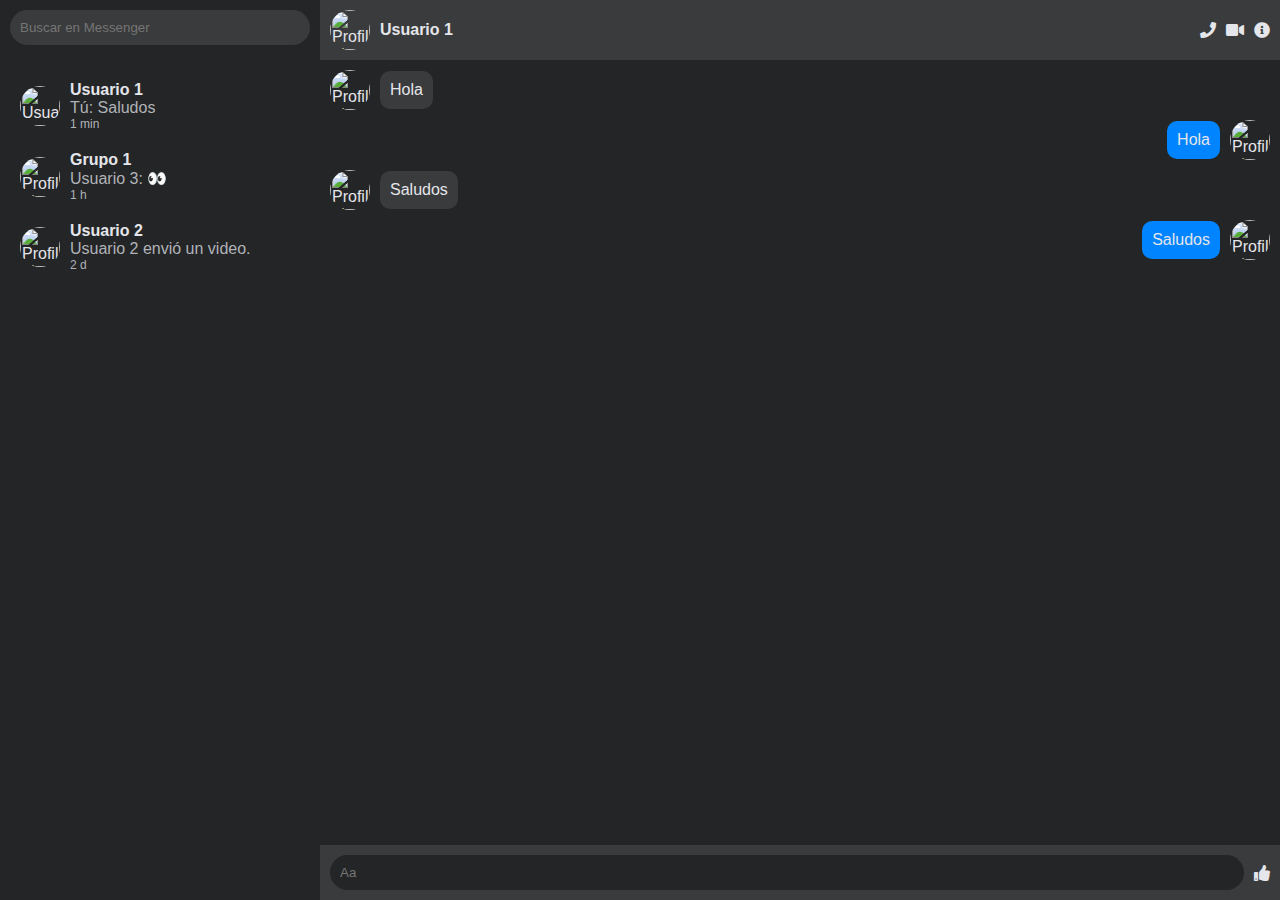
==== messages.html @ 451077d1 "upload" ====
<html></html>
 <head>
    <meta charset="UTF-8">
    <meta name="viewport" content="width=device-width, initial-scale=1.0">
  <title>
   Chat Interface
  </title>
  <link href="stylesmessage.css" rel="stylesheet"/>
  <link rel="stylesheet" href="https://cdnjs.cloudflare.com/ajax/libs/font-awesome/5.15.4/css/all.min.css">
 </head>
 <body>
  <div class="container">
   <div class="sidebar">
    <input placeholder="Buscar en Messenger" type="text"/>
    <ul class="chat-list">
     <li>
      <img alt="Usuario 1" height="40" src="https://cdn.pixabay.com/photo/2018/11/13/21/43/avatar-3814049_640.png" width="40"/>
      <div class="chat-info">
       <div class="name">
        Usuario 1
       </div>
       <div class="message">
        Tú: Saludos
       </div>
       <div class="time">
        1 min
       </div>
      </div>
     </li>

     <li>
      <img alt="Profile picture of GYM" height="40" src="https://cdn.pixabay.com/photo/2018/11/13/21/43/avatar-3814049_640.png" width="40"/>
      <div class="chat-info">
       <div class="name">
        Grupo 1
       </div>
       <div class="message">
        Usuario 3: 👀
       </div>
       <div class="time">
        1 h
       </div>
      </div>
     </li>
    
     <li>
      <img alt="Profile picture of Jesus Martinez" height="40" src="https://cdn.pixabay.com/photo/2018/11/13/21/43/avatar-3814049_640.png" width="40"/>
      <div class="chat-info">
       <div class="name">
        Usuario 2
       </div>
       <div class="message">
        Usuario 2 envió un video.
       </div>
       <div class="time">
        2 d
       </div>
      </div>
     </li>
     
    </ul>
   </div>
   <div class="chat-window">
    <div class="chat-header">
     <img alt="Profile picture of Cintya Ovalle" height="40" src="https://cdn.pixabay.com/photo/2018/11/13/21/43/avatar-3814049_640.png" width="40"/>
     <div class="name">
      Usuario 1
     </div>
     <div class="icons">
      <i class="fas fa-phone">
      </i>
      <i class="fas fa-video">
      </i>
      <i class="fas fa-info-circle">
      </i>
     </div>
    </div>
    <div class="chat-messages">
     <div class="message">
      <img alt="Profile picture of Cintya Ovalle" height="40" src="https://cdn.pixabay.com/photo/2018/11/13/21/43/avatar-3814049_640.png" width="40"/>
      <div class="text">
       Hola
      </div>
     </div>
     <div class="message sent">
      <div class="text">
       Hola
      </div>
      <img alt="Profile picture of user" src="https://placehold.co/40x40"/>
     </div>

     <div class="message">
      <img alt="Profile picture of Cintya Ovalle" height="40" src="https://cdn.pixabay.com/photo/2018/11/13/21/43/avatar-3814049_640.png" width="40"/>
      <div class="text">
       Saludos
      </div>
     </div>
   
     <div class="message sent">
      <div class="text">
       Saludos
      </div>
      <img alt="Profile picture of user" src="https://placehold.co/40x40"/>
     </div>
     
    </div>
    <div class="chat-input">
     <input placeholder="Aa" type="text"/>
     <i class="fas fa-thumbs-up">
     </i>
    </div>
   </div>
  </div>
 </body>
</html>
---- stylesmessage.css ----
body {
    margin: 0;
    font-family: Arial, sans-serif;
    background-color: #18191A;
    color: #E4E6EB;
}
.container {
    display: flex;
    height: 100vh;
}
.sidebar {
    width: 300px;
    background-color: #242526;
    padding: 10px;
    overflow-y: auto;
}
.sidebar input {
    width: 100%;
    padding: 10px;
    margin-bottom: 10px;
    border-radius: 20px;
    border: none;
    background-color: #3A3B3C;
    color: #E4E6EB;
}
.chat-list {
    list-style: none;
    padding: 0;
}
.chat-list li {
    display: flex;
    align-items: center;
    padding: 10px;
    border-radius: 10px;
    cursor: pointer;
}
.chat-list li:hover {
    background-color: #3A3B3C;
}
.chat-list img {
    width: 40px;
    height: 40px;
    border-radius: 50%;
    margin-right: 10px;
}
.chat-list .chat-info {
    flex-grow: 1;
}
.chat-list .chat-info .name {
    font-weight: bold;
}
.chat-list .chat-info .message {
    color: #B0B3B8;
}
.chat-list .chat-info .time {
    font-size: 12px;
    color: #B0B3B8;
}
.chat-window {
    flex-grow: 1;
    display: flex;
    flex-direction: column;
    background-color: #242526;
}
.chat-header {
    display: flex;
    align-items: center;
    padding: 10px;
    background-color: #3A3B3C;
}
.chat-header img {
    width: 40px;
    height: 40px;
    border-radius: 50%;
    margin-right: 10px;
}
.chat-header .name {
    font-weight: bold;
    flex-grow: 1;
}
.chat-header .icons {
    display: flex;
    align-items: center;
}
.chat-header .icons i {
    margin-left: 10px;
    cursor: pointer;
}
.chat-messages {
    flex-grow: 1;
    padding: 10px;
    overflow-y: auto;
}
.chat-messages .message {
    display: flex;
    align-items: center;
    margin-bottom: 10px;
}
.chat-messages .message img {
    width: 40px;
    height: 40px;
    border-radius: 50%;
    margin-right: 10px;
}
.chat-messages .message .text {
    background-color: #3A3B3C;
    padding: 10px;
    border-radius: 10px;
    max-width: 60%;
}
.chat-messages .message.sent .text {
    background-color: #0084FF;
    color: #E4E6EB;
    margin-left: auto;
}
.chat-messages .message.sent img {
    order: 2;
    margin-left: 10px;
    margin-right: 0;
}
.chat-input {
    display: flex;
    align-items: center;
    padding: 10px;
    background-color: #3A3B3C;
}
.chat-input input {
    flex-grow: 1;
    padding: 10px;
    border-radius: 20px;
    border: none;
    background-color: #242526;
    color: #E4E6EB;
    margin-right: 10px;
}
.chat-input i {
    cursor: pointer;
}
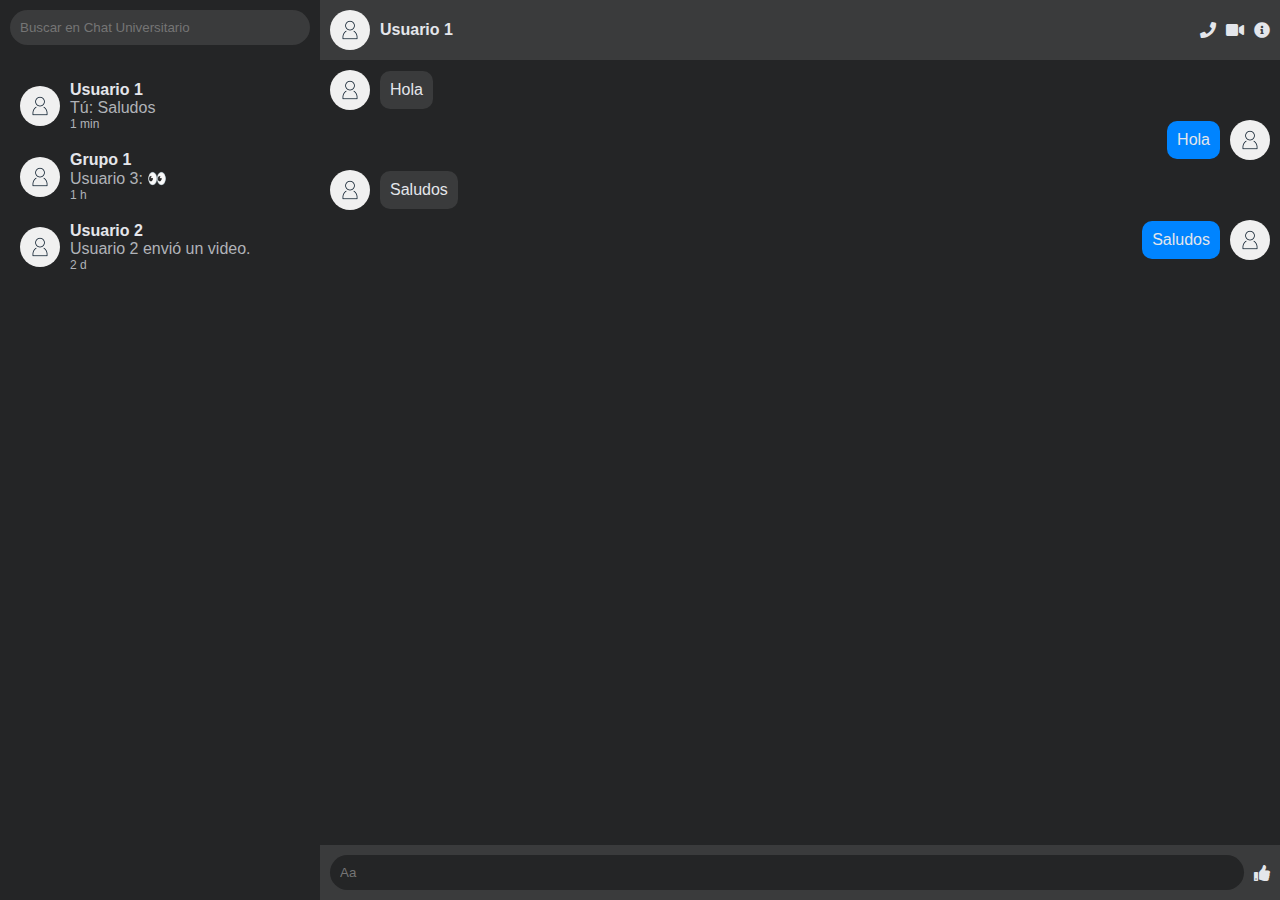
==== commit 4a88de65: "Mod-Chats" ====
--- a/messages.html
+++ b/messages.html
@@ -11,10 +11,10 @@
  <body>
   <div class="container">
    <div class="sidebar">
-    <input placeholder="Buscar en Messenger" type="text"/>
+    <input placeholder="Buscar en Chat Universitario" type="text"/>
     <ul class="chat-list">
      <li>
-      <img alt="Usuario 1" height="40" src="https://cdn.pixabay.com/photo/2018/11/13/21/43/avatar-3814049_640.png" width="40"/>
+      <img alt="Usuario 1" height="40" src="/images/mono.webp" width="40"/>
       <div class="chat-info">
        <div class="name">
         Usuario 1
@@ -26,10 +26,10 @@
         1 min
        </div>
       </div>
-     </li>
+     </li>  
 
      <li>
-      <img alt="Profile picture of GYM" height="40" src="https://cdn.pixabay.com/photo/2018/11/13/21/43/avatar-3814049_640.png" width="40"/>
+      <img alt="Profile picture of GYM" height="40" src="/images/mono.webp" width="40"/>
       <div class="chat-info">
        <div class="name">
         Grupo 1
@@ -44,7 +44,7 @@
      </li>
     
      <li>
-      <img alt="Profile picture of Jesus Martinez" height="40" src="https://cdn.pixabay.com/photo/2018/11/13/21/43/avatar-3814049_640.png" width="40"/>
+      <img alt="Profile picture of Jesus Martinez" height="40" src="/images/mono.webp" width="40"/>
       <div class="chat-info">
        <div class="name">
         Usuario 2
@@ -62,7 +62,7 @@
    </div>
    <div class="chat-window">
     <div class="chat-header">
-     <img alt="Profile picture of Cintya Ovalle" height="40" src="https://cdn.pixabay.com/photo/2018/11/13/21/43/avatar-3814049_640.png" width="40"/>
+     <img alt="Profile picture of Cintya Ovalle" height="40" src="/images/mono.webp" width="40"/>
      <div class="name">
       Usuario 1
      </div>
@@ -77,7 +77,7 @@
     </div>
     <div class="chat-messages">
      <div class="message">
-      <img alt="Profile picture of Cintya Ovalle" height="40" src="https://cdn.pixabay.com/photo/2018/11/13/21/43/avatar-3814049_640.png" width="40"/>
+      <img alt="Profile picture of Cintya Ovalle" height="40" src="images/mono.webp" width="40"/>
       <div class="text">
        Hola
       </div>
@@ -86,11 +86,11 @@
       <div class="text">
        Hola
       </div>
-      <img alt="Profile picture of user" src="https://placehold.co/40x40"/>
+      <img alt="Profile picture of user" src="/images/mono.webp"/>
      </div>
 
      <div class="message">
-      <img alt="Profile picture of Cintya Ovalle" height="40" src="https://cdn.pixabay.com/photo/2018/11/13/21/43/avatar-3814049_640.png" width="40"/>
+      <img alt="Profile picture of Cintya Ovalle" height="40" src="/images/mono.webp" width="40"/>
       <div class="text">
        Saludos
       </div>
@@ -100,7 +100,7 @@
       <div class="text">
        Saludos
       </div>
-      <img alt="Profile picture of user" src="https://placehold.co/40x40"/>
+      <img alt="Profile picture of user" src="/images/mono.webp"/>
      </div>
      
     </div>
